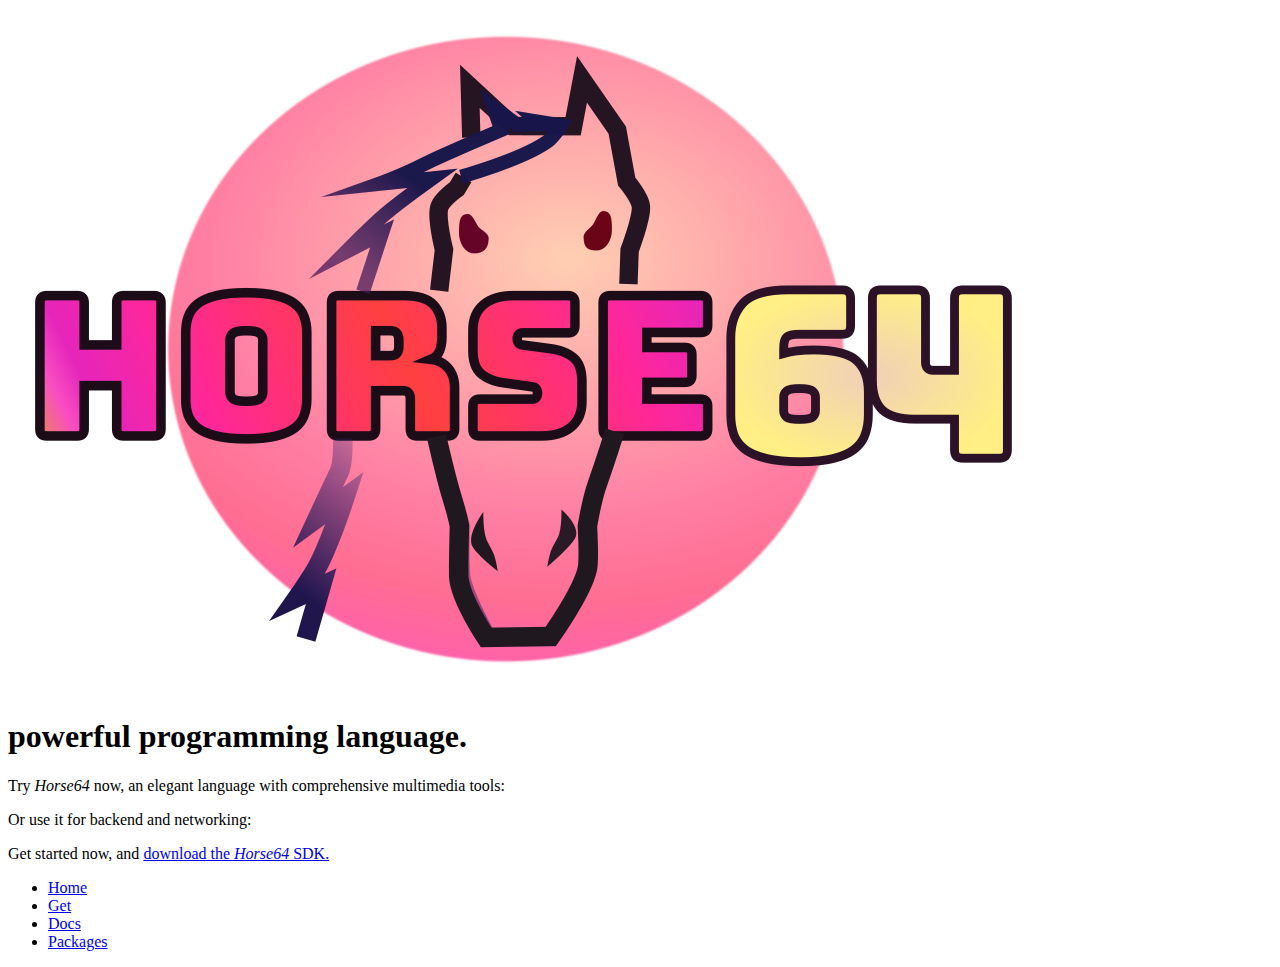
==== index.html @ 64a132bd "HTML and logo tweaks" ====
<!DOCTYPE HTML>
<html>
<head>
    <title>Horse64 - programming language</title>
    <link rel="stylesheet" type="text/css" href="/main.css">
    <link rel="stylesheet" type="text/css" href="/Font-Awesome/css/all.css">
</head>
<body>
    <img id="main-logo" src="/horse64logo.png" alt="Horse64 Logo" />
    <content>
        <h1>powerful programming language.</h1>
        <p>Try <em>Horse64</em> now, an elegant language with comprehensive multimedia tools:</p>
        <p></p>
        <p>Or use it for backend and networking:</p>
        <p></p>
        <p>Get started now, and <a href="/download">download the <em>Horse64</em> SDK.</a></p>
    </content>
    <nav><ul>
        <li><a href="/">Home</a></li>
        <li><a href="/download">Get</a></li>
        <li><a href="/docs">Docs</a></li>
        <li><a href="https://packages.horse64.org/" rel=noopener>Packages</a></li>
    </ul></nav>
</body>
</html>
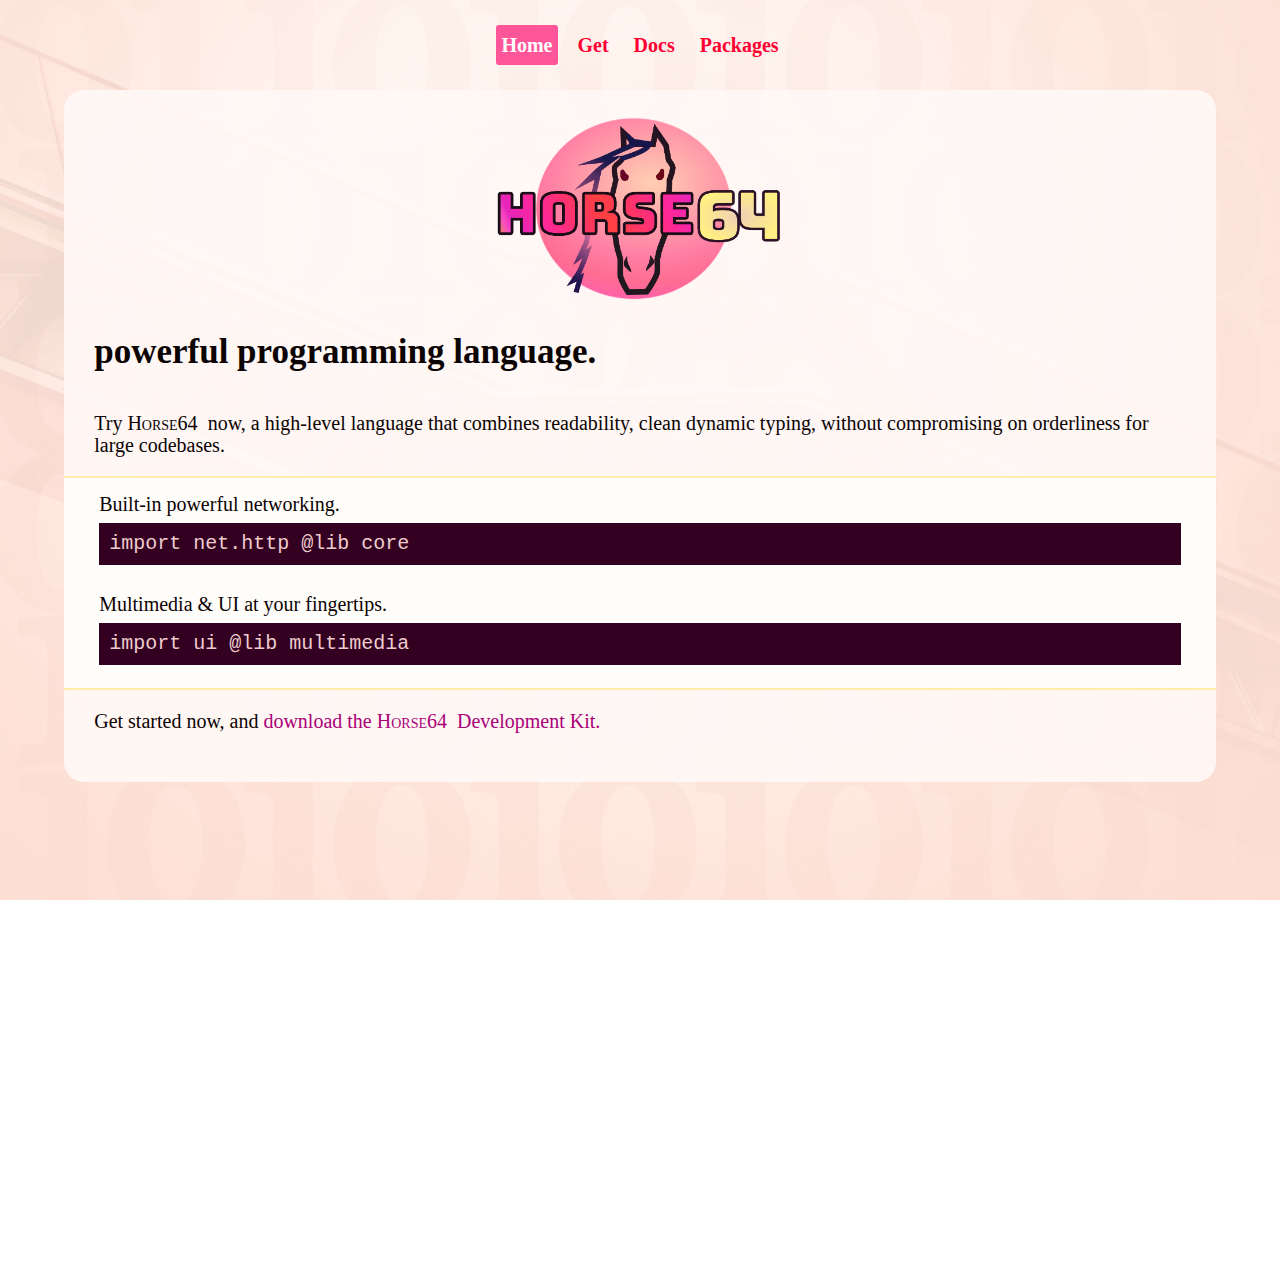
==== commit b44f26ba: "Bump website repo to latest content" ====
--- a/index.html
+++ b/index.html
@@ -1,22 +1,29 @@
 <!DOCTYPE HTML>
-<html>
+<html lang="en">
 <head>
     <title>Horse64 - programming language</title>
-    <link rel="stylesheet" type="text/css" href="/main.css">
-    <link rel="stylesheet" type="text/css" href="/Font-Awesome/css/all.css">
+    <meta name="description" content="Horse64 is an elegant, high-level programming language"/>
+    <meta charset="UTF-8"/>
+    <meta name="viewport" content="width=500, initial-scale=1"/>
+    <link rel="stylesheet" type="text/css" href="/main.css"/>
+    <link rel="stylesheet" type="text/css" href="/index.css"/>
+    <link rel="stylesheet" type="text/css" href="/Font-Awesome/css/all.css"/>
 </head>
 <body>
-    <img id="main-logo" src="/horse64logo.png" alt="Horse64 Logo" />
     <content>
+        <img id="main-logo" src="/horse64logo.png" alt="Horse64 Logo"/>
         <h1>powerful programming language.</h1>
-        <p>Try <em>Horse64</em> now, an elegant language with comprehensive multimedia tools:</p>
-        <p></p>
-        <p>Or use it for backend and networking:</p>
-        <p></p>
-        <p>Get started now, and <a href="/download">download the <em>Horse64</em> SDK.</a></p>
+        <p>Try <em>Horse64</em> now, a high-level language that combines readability, clean dynamic typing, without compromising on orderliness for large codebases.</p>
+        <ul class="promo-code-examples">
+        <li>Built-in powerful networking.
+<code>import net.http @lib core</code></li>
+        <li>Multimedia &amp; UI at your fingertips.
+<code>import ui @lib multimedia</code></li>
+        </ul>
+        <p>Get started now, and <a href="/download">download the <em>Horse64</em> Development Kit.</a></p>
     </content>
     <nav><ul>
-        <li><a href="/">Home</a></li>
+        <li><a class="here" href="/">Home</a></li>
         <li><a href="/download">Get</a></li>
         <li><a href="/docs">Docs</a></li>
         <li><a href="https://packages.horse64.org/" rel=noopener>Packages</a></li>
--- a/main.css
+++ b/main.css
@@ -0,0 +1,160 @@
+
+@font-face {
+    font-family: "Bungee-Regular-h3d";
+    src: url("/font/Bungee/Bungee-Regular.ttf");
+}
+
+@font-face {
+    font-family: "Manrope-Regular-h3d";
+    src: url("/font/Manrope/static/Manrope-Regular.ttf");
+}
+@font-face {
+    font-family: "PatuaOne-Regular-h3d";
+    src: url("/font/PatuaOne/PatuaOne-Regular.ttf");
+}
+
+
+em {
+    font-style:normal;
+    font-variant:small-caps;
+    font-family:'PatuaOne-Regular-h3d';
+    padding-right:5px;
+}
+
+html {
+    font-size:20px;
+    line-height:1.1em;
+    font-family: 'Manrope-Regular-h3d';
+}
+body {
+    background-image:url(img/bg2.jpg);
+    background-attachment: fixed;
+    background-size:cover;
+    background-position:center;
+}
+
+content #download-list, content #help-list li {
+    list-style:none;
+}
+
+content #download-list li, content #help-list li {
+    padding-top:2px;
+    padding-bottom:5px;
+}
+
+content #download-list li > a, content #help-list li > a {
+    display:inline-block;
+    background-color:rgba(266, 230, 242, 0.4);
+    padding:15px;
+    margin:5px;
+}
+
+content #download-list li > a:hover, content #help-list li > a:hover {
+    background-color:#f49;
+    font-weight:bold;
+    color:#fff;
+}
+
+content a {
+    color:#a07;
+    text-decoration:none;
+}
+content a:hover {
+    color:#f38;
+}
+
+content {
+    background-color:rgba(255, 248, 245, 0.94);
+    width:calc(97% - 150px);
+    min-width:300px;
+    max-width:1300px;
+    display:block;
+    padding:30px;
+    padding-top:20px;
+    border-radius:20px;
+    margin-top:90px;
+    margin-left:auto;
+    margin-right:auto;
+    color:#0c0303;
+}
+
+content:last-of-type {
+    margin-bottom:500px;
+}
+
+content h1:first-of-type {
+    font-weight:bold;
+    font-size:35px;
+    font-family:'PatuaOne-Regular-h3d';
+    line-height:1.2em;
+    padding-bottom:15px;
+    padding-top:0px;
+}
+
+h1 {font-size:23px; font-weight:bold;padding-top:12px;padding-bottom:10px;}
+
+html,body{padding:0px; margin:0px;}
+
+#main-logo {
+    width:300px;
+    height:auto;
+    /*left:10px;
+    top:10px;
+    position:absolute;*/
+    display:block;
+    margin:auto;
+}
+
+#main-logo-small {
+    width:100px;
+    height:auto;
+    display:inline-block;
+    float:right;
+}
+
+nav {
+    display:block;
+    position:absolute;
+    top:5px;
+    left:0; right:0;
+    min-width:300px;
+    width:90%;
+    text-align:center;
+    margin:auto;
+}
+
+nav a {
+    display:inline-block;
+    color:#f03;
+    text-decoration:none;
+    font-weight:bold;
+    padding:5px;
+}
+
+nav a.here {
+    background-color:#f59;
+    color:#fff;
+    padding-bottom:9px;
+    padding-top:9px;
+    border-radius:3px;
+}
+
+nav a:hover, nav a.here:hover {
+    background-color:#f03;
+    color:#fff;
+    padding-bottom:9px;
+    padding-top:9px;
+    border-radius:3px;
+}
+
+nav li {
+    display:inline-block;
+    padding-right:10px;
+}
+
+nav li:last-of-type {padding-right:0px;}
+
+nav ul {
+    list-style:none;
+    padding:0px;
+}
--- a/index.css
+++ b/index.css
@@ -0,0 +1,30 @@
+
+ul.promo-code-examples {
+    border-top: 2px solid #fea;
+    border-bottom: 2px solid #fea;
+    background-color:#fffdfa;
+    margin:-30px;
+    margin-top:5px;
+    margin-bottom:5px;
+    padding:15px;
+    padding-left:35px;
+    padding-right:35px;
+    list-style:none;
+}
+
+ul.promo-code-examples li {
+    display:block;
+}
+
+ul.promo-code-examples code {
+    margin-top:8px;
+    margin-bottom:8px;
+    padding:10px;
+    display:block;
+    background-color:#302;
+    color:#ecc;
+}
+
+ul.promo-code-examples li:not(:first-child) {
+    padding-top:20px;
+}
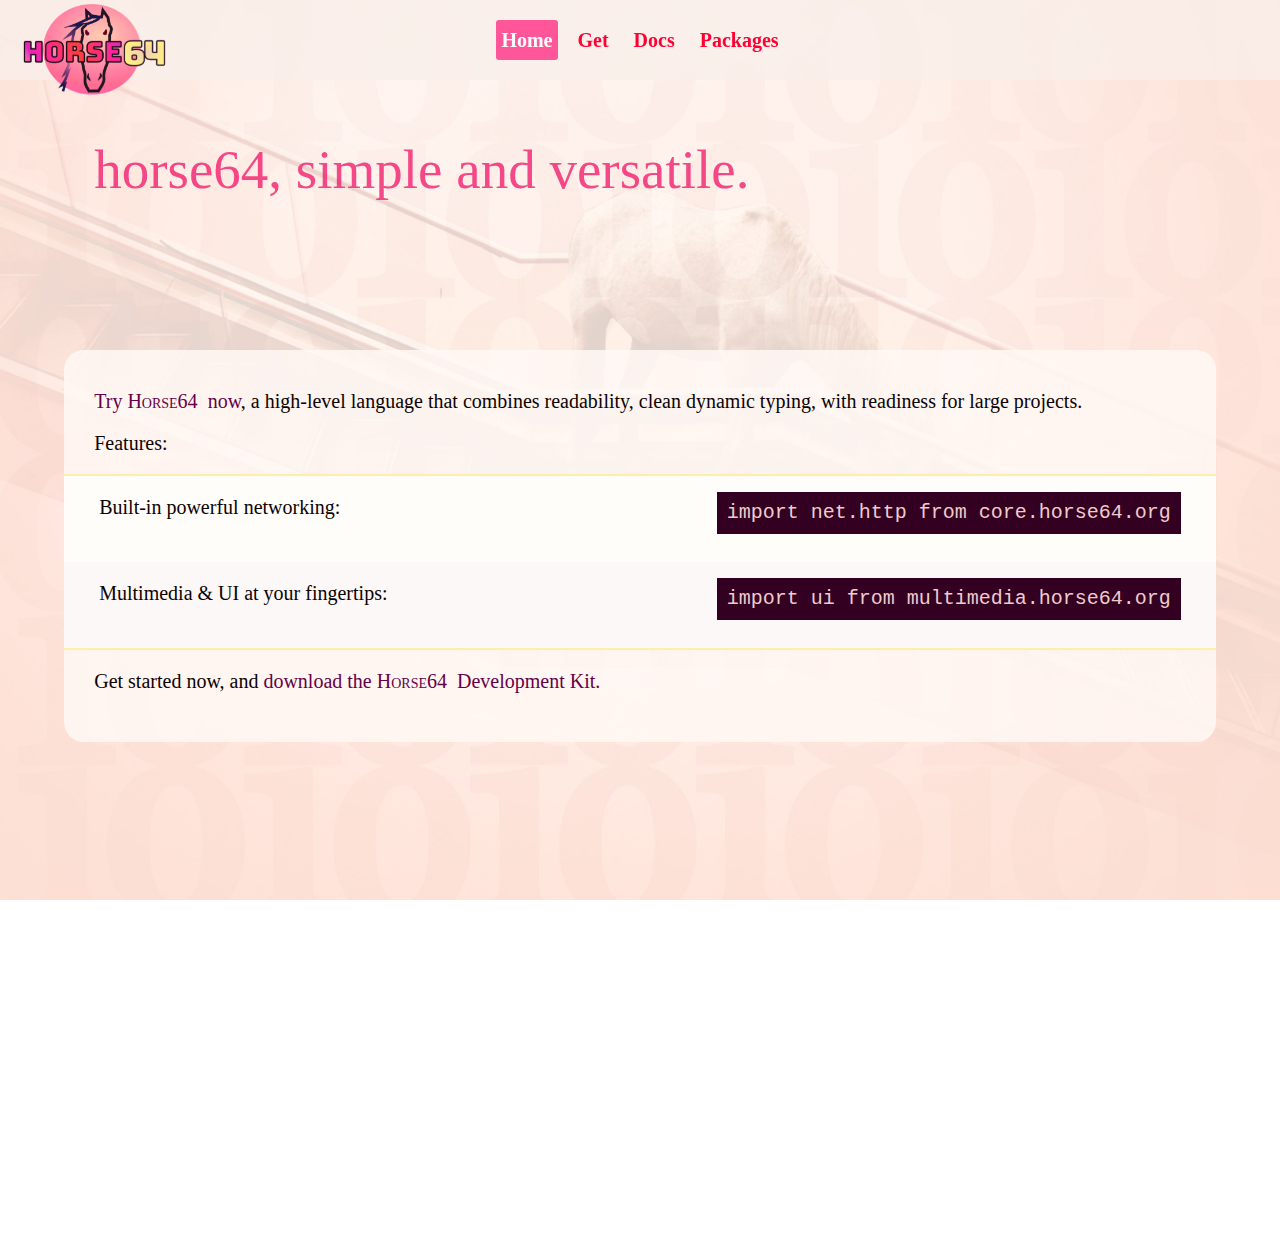
==== commit eb201233: "More website tweaks" ====
--- a/index.html
+++ b/index.html
@@ -11,22 +11,24 @@
 </head>
 <body>
     <content>
-        <img id="main-logo" src="/horse64logo.png" alt="Horse64 Logo"/>
-        <h1>powerful programming language.</h1>
-        <p>Try <em>Horse64</em> now, a high-level language that combines readability, clean dynamic typing, without compromising on orderliness for large codebases.</p>
+        <img id="main-logo-small" src="/horse64logo.png" alt="Horse64 Logo"/>
+        <h1>horse64, simple and versatile.</h1>
+        <p><a href="/download">Try <em>Horse64</em> now</a>, a high-level language that combines readability, clean dynamic typing, with readiness for large projects.</p><p>Features:</p>
         <ul class="promo-code-examples">
-        <li>Built-in powerful networking.
-<code>import net.http @lib core</code></li>
-        <li>Multimedia &amp; UI at your fingertips.
-<code>import ui @lib multimedia</code></li>
+        <li>Built-in powerful networking:
+<code>import net.http from core.horse64.org</code></li>
+        <li>Multimedia &amp; UI at your fingertips:
+<code>import ui from multimedia.horse64.org</code></li>
         </ul>
         <p>Get started now, and <a href="/download">download the <em>Horse64</em> Development Kit.</a></p>
     </content>
-    <nav><ul>
+    <nav>
+        <ul>
         <li><a class="here" href="/">Home</a></li>
         <li><a href="/download">Get</a></li>
         <li><a href="/docs">Docs</a></li>
         <li><a href="https://packages.horse64.org/" rel=noopener>Packages</a></li>
-    </ul></nav>
+        </ul>
+    </nav>
 </body>
 </html>
--- a/main.css
+++ b/main.css
@@ -25,6 +25,7 @@
     font-size:20px;
     line-height:1.1em;
     font-family: 'Manrope-Regular-h3d';
+    min-width:550px;
 }
 body {
     background-image:url(img/bg2.jpg);
@@ -56,7 +57,7 @@
 }
 
 content a {
-    color:#a07;
+    color:#660048;
     text-decoration:none;
 }
 content a:hover {
@@ -64,7 +65,7 @@
 }
 
 content {
-    background-color:rgba(255, 248, 245, 0.94);
+    background-color:rgba(255, 248, 245, 0.85);
     width:calc(97% - 150px);
     min-width:300px;
     max-width:1300px;
@@ -72,7 +73,7 @@
     padding:30px;
     padding-top:20px;
     border-radius:20px;
-    margin-top:90px;
+    margin-top:100px;
     margin-left:auto;
     margin-right:auto;
     color:#0c0303;
@@ -83,7 +84,7 @@
 }
 
 content h1:first-of-type {
-    font-weight:bold;
+    font-weight:normal;
     font-size:35px;
     font-family:'PatuaOne-Regular-h3d';
     line-height:1.2em;
@@ -95,7 +96,7 @@
 
 html,body{padding:0px; margin:0px;}
 
-#main-logo {
+content #main-logo {
     width:300px;
     height:auto;
     /*left:10px;
@@ -106,20 +107,24 @@
 }
 
 #main-logo-small {
-    width:100px;
+    width:150px;
     height:auto;
-    display:inline-block;
-    float:right;
+    top:0px; left:20px;
+    position:fixed;
+    display:block;
+    margin:auto;
+    z-index:9999;
 }
 
 nav {
     display:block;
-    position:absolute;
-    top:5px;
+    position:fixed;
+    top:0px;
     left:0; right:0;
-    min-width:300px;
-    width:90%;
+    min-width:650px;
+    width:100%;
     text-align:center;
+    background-color:#f9eeeac9;
     margin:auto;
 }
 
--- a/index.css
+++ b/index.css
@@ -6,14 +6,26 @@
     margin:-30px;
     margin-top:5px;
     margin-bottom:5px;
-    padding:15px;
-    padding-left:35px;
-    padding-right:35px;
+    padding:0px;
     list-style:none;
 }
 
 ul.promo-code-examples li {
     display:block;
+    padding:20px;
+    padding-left:35px;
+    padding-right:35px;
+}
+
+ul.promo-code-examples li:nth-child(2n) {
+    background-color:#fbf8f7;
+}
+
+ul.promo-code-examples li::after {
+   content: " ";
+   display: block;
+   height: 0;
+   clear: both;
 }
 
 ul.promo-code-examples code {
@@ -23,8 +35,25 @@
     display:block;
     background-color:#302;
     color:#ecc;
+    float:right;
+}
+
+ul.promo-code-examples code:first-of-type {
+    margin-top:-4px;
 }
 
 ul.promo-code-examples li:not(:first-child) {
     padding-top:20px;
 }
+
+content {
+    margin-top:350px !important;
+}
+
+content h1:first-of-type {
+    font-weight:normal !important;
+    font-size:55px !important;
+    position:absolute !important;
+    top:100px !important;
+    color:#f22773d6 !important;
+}
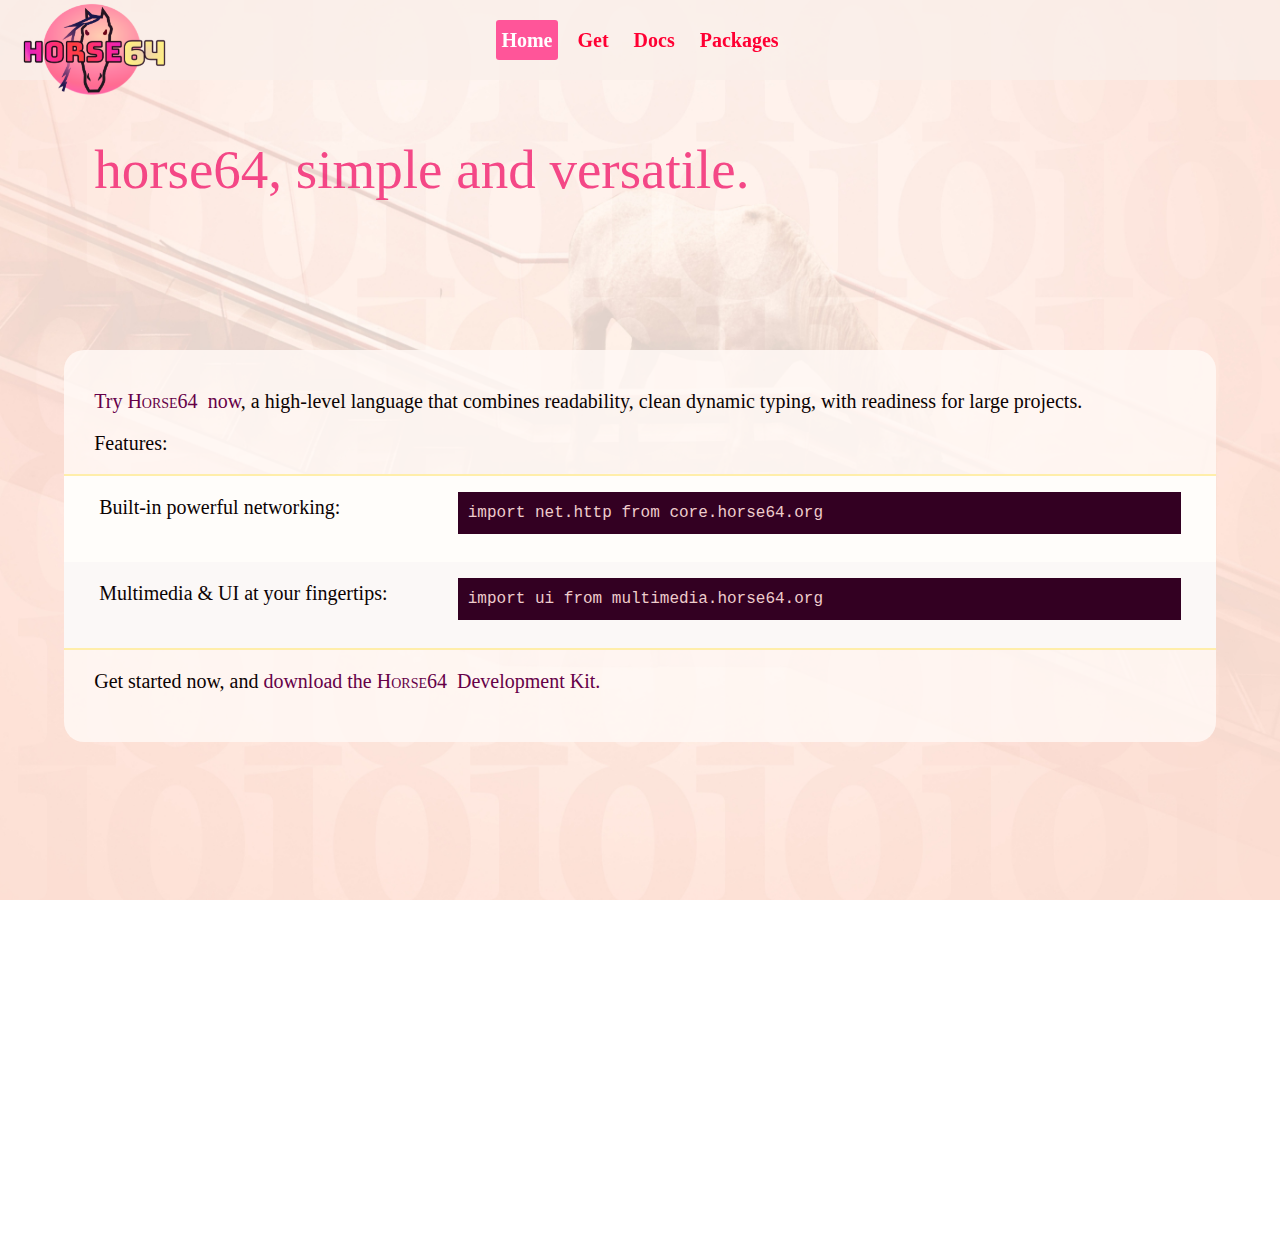
==== commit 313a72ac: "Fix elements not adjusting properly with small page widths" ====
--- a/index.html
+++ b/index.html
@@ -15,10 +15,10 @@
         <h1>horse64, simple and versatile.</h1>
         <p><a href="/download">Try <em>Horse64</em> now</a>, a high-level language that combines readability, clean dynamic typing, with readiness for large projects.</p><p>Features:</p>
         <ul class="promo-code-examples">
-        <li>Built-in powerful networking:
-<code>import net.http from core.horse64.org</code></li>
-        <li>Multimedia &amp; UI at your fingertips:
-<code>import ui from multimedia.horse64.org</code></li>
+        <li><h3>Built-in powerful networking:</h3>
+            <code>import net.http from core.horse64.org</code></li>
+        <li><h3>Multimedia &amp; UI at your fingertips:</h3>
+            <code>import ui from multimedia.horse64.org</code></li>
         </ul>
         <p>Get started now, and <a href="/download">download the <em>Horse64</em> Development Kit.</a></p>
     </content>
--- a/main.css
+++ b/main.css
@@ -96,16 +96,6 @@
 
 html,body{padding:0px; margin:0px;}
 
-content #main-logo {
-    width:300px;
-    height:auto;
-    /*left:10px;
-    top:10px;
-    position:absolute;*/
-    display:block;
-    margin:auto;
-}
-
 #main-logo-small {
     width:150px;
     height:auto;
@@ -114,6 +104,12 @@
     display:block;
     margin:auto;
     z-index:9999;
+}
+
+@media (max-width: 800px) {
+    #main-logo-small {
+        width:110px;
+    }
 }
 
 nav {
--- a/index.css
+++ b/index.css
@@ -36,6 +36,27 @@
     background-color:#302;
     color:#ecc;
     float:right;
+    font-size:16px;
+    width:65%;
+    overflow:auto;
+    white-space:pre;
+}
+
+ul.promo-code-examples h3 {
+    display:inline-block;
+    width:30%;
+    font-size:1em;
+    font-weight:normal;
+    padding-bottom:20px;
+    padding-top:0px;
+    margin-top:0px;
+    margin-bottom:0px;
+}
+
+@media (max-width: 750px) {
+    ul.promo-code-examples code {
+        width:95%;
+    }
 }
 
 ul.promo-code-examples code:first-of-type {
